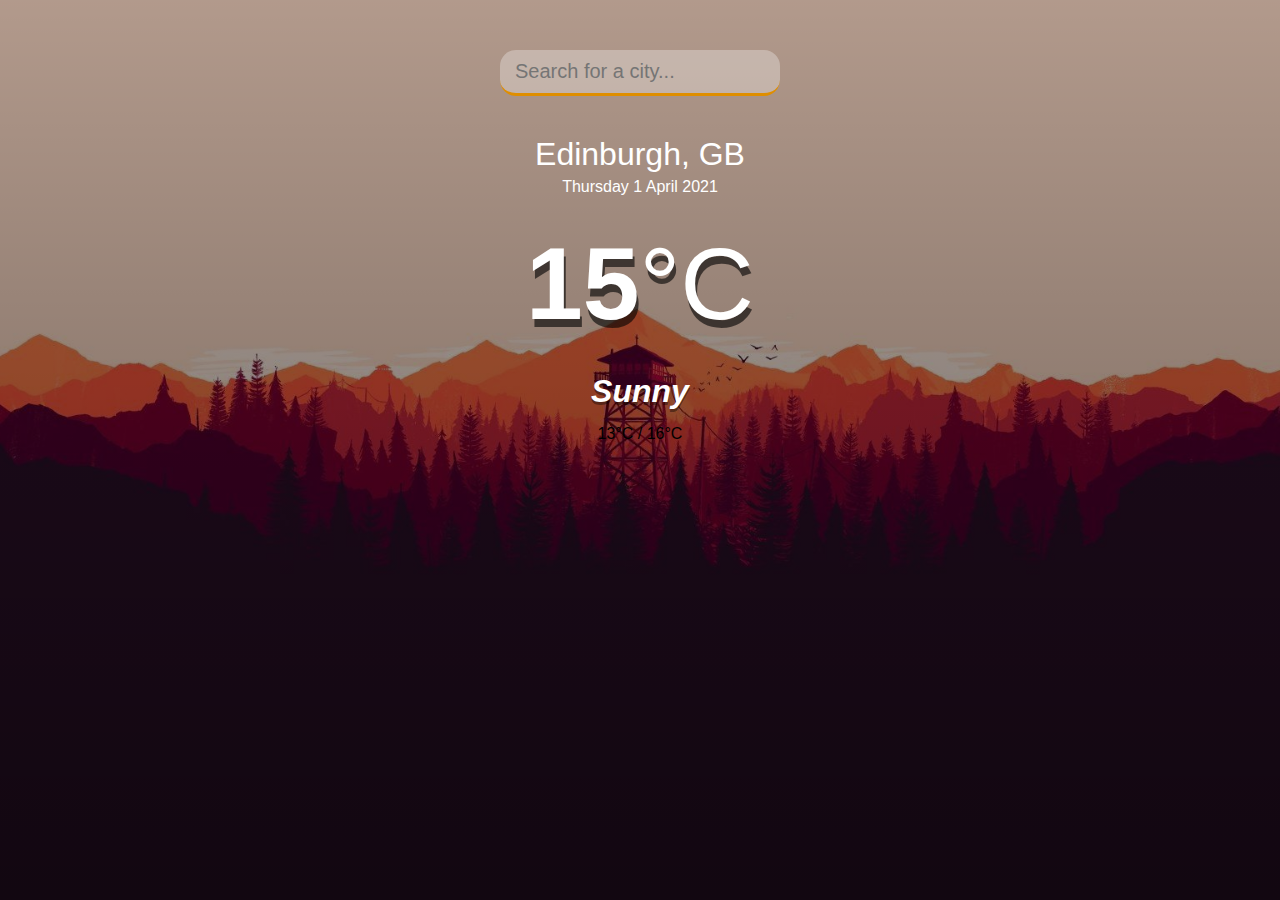
==== root/index.html @ 35a4bd6b "Add files via upload" ====
<!DOCTYPE html>
<html lang="en">
<head>
  <meta charset="UTF-8">
  <meta name="viewport" content="width=device-width, initial-scale=1.0">
  <meta http-equiv="X-UA-Compatible" content="ie=edge">
  <title>Weather</title>
  <link rel="stylesheet" href="css/style.css" />
</head>

<body>

  <div class="app_wrap">

    <header>

      <input type="text" autocomplete="off" class="search_box" placeholder="Search for a city..." />

    </header>

    <main>

      <section class="location">

        <div class="city">Edinburgh, GB</div>
        <div class="date">Thursday 1 April 2021</div>

      </section>

      <section>

      <div class="current">

        <div class="temp">15<span>°C</span></div>
        <div class="weather">Sunny</div>
        <div class="hi_low">13°C / 16°C</div>

      </div>

    </main>

  </div>

  <script src="main.js"></script>

</body>
</html>
---- root/css/style.css ----
* {
  margin: 0;
  padding: 0;
  box-sizing: border-box;
}

body {
  font-family: 'montserrat', sans-serif;
  background-image: url('../img/bg.jpg');
  background-size: cover;
  background-position: top center;
}

.app_wrap {
  display: flex;
  flex-direction: column;
  min-height: 100vh;
  background-image: linear-gradient(to bottom, rgba(0, 0, 0, 0.3), rgba(0, 0, 0, 0.6));
}

header {
  display: flex;
  justify-content: center;
  align-items: center;
  padding: 50px 15px 15px;
}

header input {
  width: 100%;
  max-width: 280px;
  padding: 10px 15px;
  border: none;
  outline: none;
  background-color: rgba(255, 255, 255, 0.3);
  border-radius: 16px 16px 16px 16px;
  border-bottom: 3px solid #DF8E00;
  color: #313131;
  font-size: 20px;
  font-weight: 300;
  transition: 0.2s ease-out;
}

header input:focus {
  background-color: rgba(255, 255, 255, 0.6);
}

main {
  flex: 1 1 100%;
  padding: 25px 25px 50px;
  display: flex;
  flex-direction: column;
  align-items: center;
  text-align: center;
}

.location .city{
  color: white;
  font-size: 32px;
  font-weight: 500;
  margin-bottom: 5px;
}

.location .date{
  color: white;
  font-size: 16px;
}

.current .temp{
  color: white;
  font-size: 102px;
  font-weight: 900;
  margin: 30px 0px;
  text-shadow: 2px 8px rgba(0, 0, 0, 0.6);
}

.current .temp span{
  font-weight: 500;
}

.current .weather {
  color: white;
  font-size: 32px;
  font-weight: 700;
  font-style: italic;
  margin-bottom: 15px;
  text-shadow: 0px 3px rgba(0, 0, 0, 0.4);
}
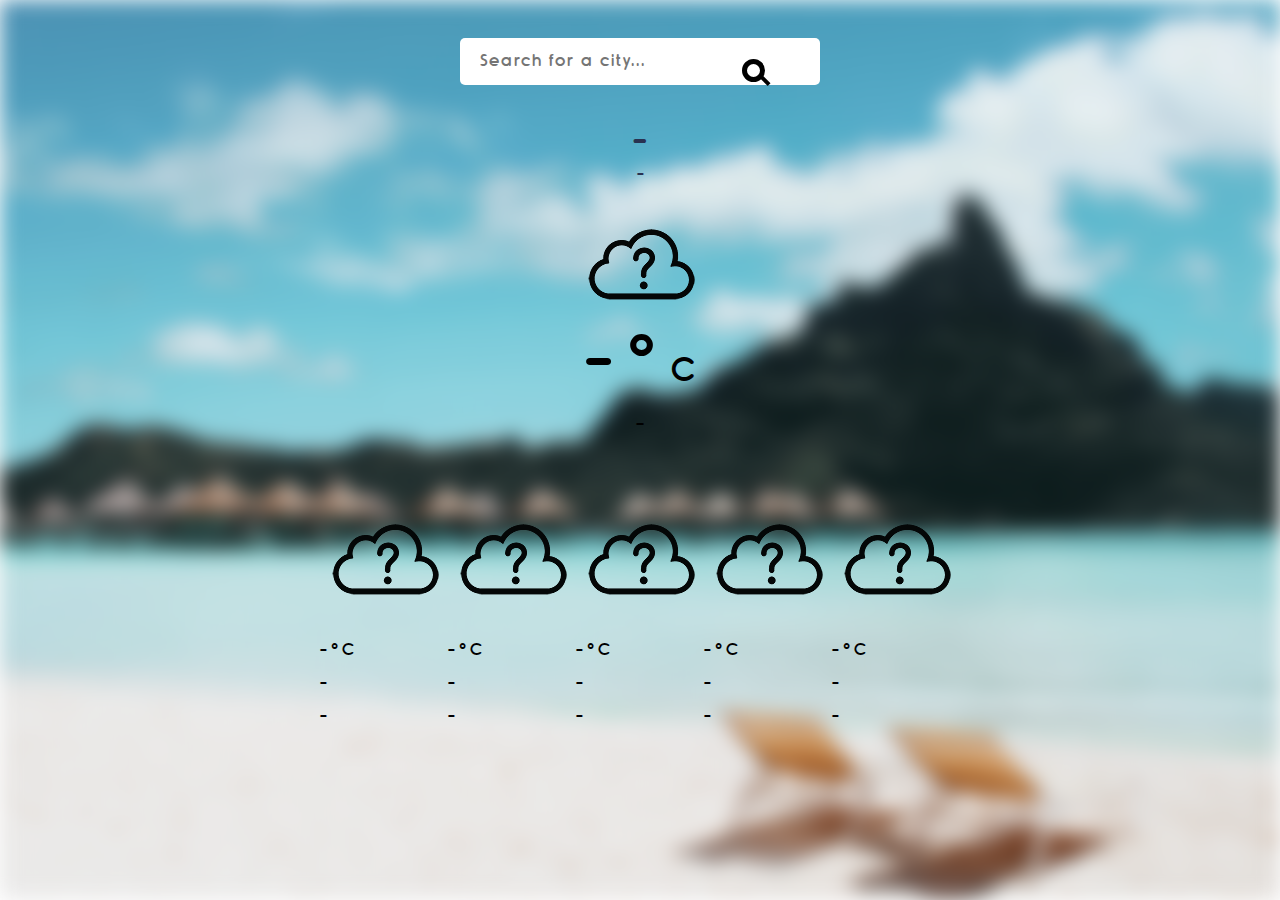
==== commit 53d93256: "Add files via upload" ====
--- a/root/index.html
+++ b/root/index.html
@@ -1,47 +1,111 @@
 <!DOCTYPE html>
 <html lang="en">
 <head>
-  <meta charset="UTF-8">
-  <meta name="viewport" content="width=device-width, initial-scale=1.0">
-  <meta http-equiv="X-UA-Compatible" content="ie=edge">
-  <title>Weather</title>
-  <link rel="stylesheet" href="css/style.css" />
+<meta charset="UTF-8">
+<meta name="viewport" content="width=device-width, initial-scale=1.0">
+<meta http-equiv="X-UA-Compatible" content="ie=edge">
+<title>Weather</title>
+<link rel="stylesheet" href="font/Rimouski.css">
+<link rel="stylesheet" href="css/style.css" />
 </head>
 
 <body>
 
-  <div class="app_wrap">
+<div class="wrapper">
+	
+	<div class="overlay"></div>
+	
+		<div class="container">
+	
+			<input type="text" autocomplete="off" class="search-box" placeholder="Search for a city..." />
 
-    <header>
+			<div class="notifications"></div>
 
-      <input type="text" autocomplete="off" class="search_box" placeholder="Search for a city..." />
+			<div class="weather-container">
+				
+				<div class="location"><p>-</p></div>
 
-    </header>
+				<div class="date"><p>-</p></div>
 
-    <main>
+				<div class="weather-icon"><img src="icons/unknown.png" alt="Unknown"></div>
 
-      <section class="location">
+				<div class="temperature-value"><p>- ° <span>C</span></p></div>
 
-        <div class="city">Edinburgh, GB</div>
-        <div class="date">Thursday 1 April 2021</div>
+				<div class="temperature-description"><p> - </p></div>
 
-      </section>
+				<i class="glass" onclick="setQuery"></i>
+				
+					<div class="forecast-overall-container">
 
-      <section>
+						<div class="forecast-container">
 
-      <div class="current">
+							<div class="weather-icon-one"><img src="icons/unknown.png" alt="Unknown"></div>
 
-        <div class="temp">15<span>°C</span></div>
-        <div class="weather">Sunny</div>
-        <div class="hi_low">13°C / 16°C</div>
+							<div class="temperature-value-forecast-one"><p>- ° <span>C</span></p></div>
 
-      </div>
+							<div class="temperature-description-forecast-one"><p> - </p></div>
 
-    </main>
+							<div class="days-one"><p>-</p></div>
 
-  </div>
+						</div>
 
-  <script src="main.js"></script>
+						<div class="forecast-container">
+
+							<div class="weather-icon-two"><img src="icons/unknown.png" alt="Unknown"></div>
+
+							<div class="temperature-value-forecast-two"><p>- ° <span>C</span></p></div>
+
+							<div class="temperature-description-forecast-two"><p> - </p></div>
+
+							<div class="days-two"><p>-</p></div>
+
+						</div>
+
+						<div class="forecast-container">
+
+							<div class="weather-icon-three"><img src="icons/unknown.png" alt="Unknown"></div>
+
+							<div class="temperature-value-forecast-three"><p>- ° <span>C</span></p></div>
+
+							<div class="temperature-description-forecast-three"><p> - </p></div>
+
+							<div class="days-three"><p>-</p></div>
+
+						</div>
+
+						<div class="forecast-container">
+
+							<div class="weather-icon-four"><img src="icons/unknown.png" alt="Unknown"></div>
+
+							<div class="temperature-value-forecast-four"><p>- ° <span>C</span></p></div>
+
+							<div class="temperature-description-forecast-four"><p> - </p></div>
+
+							<div class="days-four"><p>-</p></div>
+
+						</div>
+
+						<div class="forecast-container">
+
+							<div class="weather-icon-five"><img src="icons/unknown.png" alt="Unknown"></div>
+
+							<div class="temperature-value-forecast-five"><p>- ° <span>C</span></p></div>
+
+							<div class="temperature-description-forecast-five"><p> - </p></div>
+
+							<div class="days-five"><p>-</p></div>
+
+						</div>
+						
+					</div>
+
+			</div>
+			
+		</div>
+	
+</div>
+  
+<script src="js/main.js"></script>
 
 </body>
 </html>
--- a/root/font/Rimouski.css
+++ b/root/font/Rimouski.css
@@ -0,0 +1,8 @@
+@font-face {
+    font-family: 'Rimouski';
+    src: url('rimouski_sb-webfont.woff2') format('woff2'),
+         url('rimouski_sb-webfont.woff') format('woff');
+    font-weight: normal;
+    font-style: normal;
+
+}--- a/root/css/style.css
+++ b/root/css/style.css
@@ -1,87 +1,186 @@
-* {
-  margin: 0;
-  padding: 0;
-  box-sizing: border-box;
+*{
+    font-family: "Rimouski";
 }
 
-body {
-  font-family: 'montserrat', sans-serif;
-  background-image: url('../img/bg.jpg');
-  background-size: cover;
-  background-position: top center;
+body{
+    margin: 0;
+	padding: 0;
 }
 
-.app_wrap {
-  display: flex;
-  flex-direction: column;
-  min-height: 100vh;
-  background-image: linear-gradient(to bottom, rgba(0, 0, 0, 0.3), rgba(0, 0, 0, 0.6));
+.wrapper{
+    width: 100%;
+	height: 100vh;
 }
 
-header {
-  display: flex;
-  justify-content: center;
-  align-items: center;
-  padding: 50px 15px 15px;
+.overlay{
+	width: 100%;
+	height: 100vh;
+	background: url(../img/pexels.jpg);
+	-webkit-background-size: cover;
+	-moz-background-size: cover;
+	-ms-background-size: cover;
+	-o-background-size: cover;
+	background-size: cover;
+	background-position: center;
+	filter: blur(10px);
+    -webkit-filter: blur(10px);
+    -moz-filter: blur(10px);
+    -o-filter: blur(10px);
+    -ms-filter: blur(10px);
 }
 
-header input {
-  width: 100%;
-  max-width: 280px;
-  padding: 10px 15px;
-  border: none;
-  outline: none;
-  background-color: rgba(255, 255, 255, 0.3);
-  border-radius: 16px 16px 16px 16px;
-  border-bottom: 3px solid #DF8E00;
-  color: #313131;
-  font-size: 20px;
-  font-weight: 300;
-  transition: 0.2s ease-out;
+.container{
+	width: 100%;
+	position: absolute;
+	left: 0;
+	top: 0;
 }
 
-header input:focus {
-  background-color: rgba(255, 255, 255, 0.6);
+.notification{
+    background-color: #f8d7da;
+    display: none;
 }
 
-main {
-  flex: 1 1 100%;
-  padding: 25px 25px 50px;
-  display: flex;
-  flex-direction: column;
-  align-items: center;
-  text-align: center;
+.notification p{
+    color: #721c24;
+    font-size: 1.2em;
+    margin: 0;
+    text-align: center;
+    padding: 10px 0;
 }
 
-.location .city{
-  color: white;
-  font-size: 32px;
-  font-weight: 500;
-  margin-bottom: 5px;
+.weather-container{
+    width: 100%;
+    height: auto;
+	margin: auto;
 }
 
-.location .date{
-  color: white;
-  font-size: 16px;
+.weather-icon{
+    width: 300px;
+    height: 128px;
+	margin: auto;
 }
 
-.current .temp{
-  color: white;
-  font-size: 102px;
-  font-weight: 900;
-  margin: 30px 0px;
-  text-shadow: 2px 8px rgba(0, 0, 0, 0.6);
+.weather-icon img{
+    display: block;
+    margin: 0 auto;
 }
 
-.current .temp span{
-  font-weight: 500;
+.temperature-value{
+    width: 300px;
+    height:60px;
+	margin: auto;
 }
 
-.current .weather {
-  color: white;
-  font-size: 32px;
-  font-weight: 700;
-  font-style: italic;
-  margin-bottom: 15px;
-  text-shadow: 0px 3px rgba(0, 0, 0, 0.4);
+.temperature-value p{
+    padding: 0;
+    margin: 0;
+    color: black;
+    font-size: 4em;
+    text-align: center;
+    cursor: pointer;
 }
+
+.temperature-value p:hover{
+    
+}
+
+.temperature-value span{
+    color: black;
+    font-size: 0.5em;
+}
+
+.temperature-description{
+    
+}
+
+.temperature-description p{
+    padding: 8px;
+    margin-bottom: 4%;
+    color: black;
+    text-align: center;
+    font-size: 1.2em;
+}
+
+.location{
+    
+}
+
+.location p{
+    margin: 0;
+    padding: 0;
+    color: #293251;
+    text-align: center;
+    font-size: 2.5vw;
+}
+
+.date{
+	margin-top: -10px;
+}
+
+.date p{
+    color: #293251;
+    text-align: center;
+    font-size: 1em;
+}
+
+.forecast-overall-container{
+	width: 100%;
+    display: flex;
+    place-content: center;
+}
+
+.forecast-container{
+	float: left;
+}
+
+.search-box{
+	position: relative;
+  	padding: 15px 40px 15px 20px;
+ 	width: 300px;
+  	color: #525252;
+  	font-size: 16px;
+  	font-weight: 100;
+ 	letter-spacing: 2px;
+ 	border: none;
+ 	border-radius: 5px;
+	left: 50%;
+    transform: translateX(-50%);
+    margin: 3% 0 3% 0;
+    background: linear-gradient(to right, #FFFFFF 0%,#464747 #F9F9F9 100%);
+  	transition: width 0.4s ease;
+  	outline: none;
+}
+
+i{
+  	left: 58%;
+    bottom: 89%;
+    color: #8233C5;
+}
+
+.glass{
+	font-size: 50px;
+    display: inline-block;
+    width: 13px;
+    height: 13px;
+    border: 0.1em solid black;
+    position: absolute;
+    border-radius: 25px;
+}
+
+.glass::before{
+ 	content: "";
+    display: inline-block;
+    position: absolute;
+    right: -78%;
+    bottom: -45%;
+    border-width: 0;
+    background: black;
+    width: 13px;
+    height: 4px;
+    transform: rotate(45deg);
+}
+
+.glass:hover{
+	cursor: pointer;
+}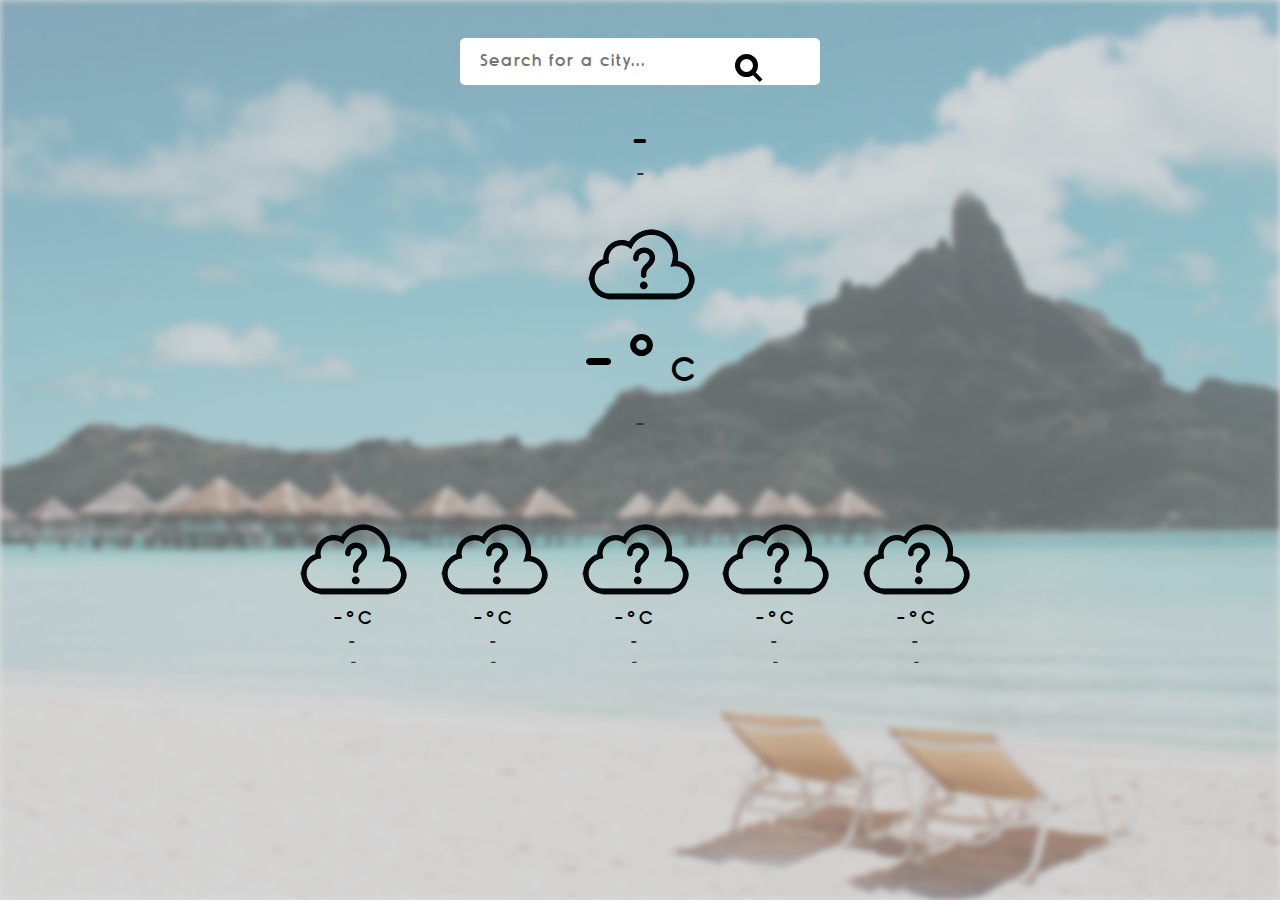
==== commit c0fbf0c4: "Updating index.html" ====
--- a/root/index.html
+++ b/root/index.html
@@ -15,9 +15,13 @@
 	
 	<div class="overlay"></div>
 	
+	<div class="filter-overlay"></div>
+	
 		<div class="container">
 	
 			<input type="text" autocomplete="off" class="search-box" placeholder="Search for a city..." />
+			
+			<i class="glass" onclick="setQuery"></i>
 
 			<div class="notifications"></div>
 
@@ -32,8 +36,6 @@
 				<div class="temperature-value"><p>- ° <span>C</span></p></div>
 
 				<div class="temperature-description"><p> - </p></div>
-
-				<i class="glass" onclick="setQuery"></i>
 				
 					<div class="forecast-overall-container">
 
@@ -41,11 +43,11 @@
 
 							<div class="weather-icon-one"><img src="icons/unknown.png" alt="Unknown"></div>
 
-							<div class="temperature-value-forecast-one"><p>- ° <span>C</span></p></div>
+							<div class="temperature-value-forecast-styling temperature-value-forecast-one center"><p>- ° <span>C</span></p></div>
 
-							<div class="temperature-description-forecast-one"><p> - </p></div>
+							<div class="temperature-description-forecast-styling temperature-description-forecast-one center"><p> - </p></div>
 
-							<div class="days-one"><p>-</p></div>
+							<div class="days-styling days-one center"><p>-</p></div>
 
 						</div>
 
@@ -53,11 +55,11 @@
 
 							<div class="weather-icon-two"><img src="icons/unknown.png" alt="Unknown"></div>
 
-							<div class="temperature-value-forecast-two"><p>- ° <span>C</span></p></div>
+							<div class="temperature-value-forecast-styling temperature-value-forecast-two center"><p>- ° <span>C</span></p></div>
 
-							<div class="temperature-description-forecast-two"><p> - </p></div>
+							<div class="temperature-description-forecast-styling temperature-description-forecast-two center"><p> - </p></div>
 
-							<div class="days-two"><p>-</p></div>
+							<div class="days-styling days-two center"><p>-</p></div>
 
 						</div>
 
@@ -65,11 +67,11 @@
 
 							<div class="weather-icon-three"><img src="icons/unknown.png" alt="Unknown"></div>
 
-							<div class="temperature-value-forecast-three"><p>- ° <span>C</span></p></div>
+							<div class="temperature-value-forecast-styling temperature-value-forecast-three center"><p>- ° <span>C</span></p></div>
 
-							<div class="temperature-description-forecast-three"><p> - </p></div>
+							<div class="temperature-description-forecast-styling temperature-description-forecast-three center"><p> - </p></div>
 
-							<div class="days-three"><p>-</p></div>
+							<div class="days-styling days-three center"><p>-</p></div>
 
 						</div>
 
@@ -77,11 +79,11 @@
 
 							<div class="weather-icon-four"><img src="icons/unknown.png" alt="Unknown"></div>
 
-							<div class="temperature-value-forecast-four"><p>- ° <span>C</span></p></div>
+							<div class="temperature-value-forecast-styling temperature-value-forecast-four center"><p>- ° <span>C</span></p></div>
 
-							<div class="temperature-description-forecast-four"><p> - </p></div>
+							<div class="temperature-description-forecast-styling temperature-description-forecast-four center"><p> - </p></div>
 
-							<div class="days-four"><p>-</p></div>
+							<div class="days-styling days-four center"><p>-</p></div>
 
 						</div>
 
@@ -89,11 +91,11 @@
 
 							<div class="weather-icon-five"><img src="icons/unknown.png" alt="Unknown"></div>
 
-							<div class="temperature-value-forecast-five"><p>- ° <span>C</span></p></div>
+							<div class="temperature-value-forecast-styling temperature-value-forecast-five center"><p>- ° <span>C</span></p></div>
 
-							<div class="temperature-description-forecast-five"><p> - </p></div>
+							<div class="temperature-description-forecast-styling temperature-description-forecast-five center"><p> - </p></div>
 
-							<div class="days-five"><p>-</p></div>
+							<div class="days-styling days-five center"><p>-</p></div>
 
 						</div>
 						
--- a/root/css/style.css
+++ b/root/css/style.css
@@ -6,7 +6,6 @@
     margin: 0;
 	padding: 0;
 }
-
 .wrapper{
     width: 100%;
 	height: 100vh;
@@ -22,18 +21,30 @@
 	-o-background-size: cover;
 	background-size: cover;
 	background-position: center;
-	filter: blur(10px);
-    -webkit-filter: blur(10px);
-    -moz-filter: blur(10px);
-    -o-filter: blur(10px);
-    -ms-filter: blur(10px);
-}
-
-.container{
-	width: 100%;
+	filter: blur(3px);
+    -webkit-filter: blur(3px);
+    -moz-filter: blur(3px);
+    -o-filter: blur(3px);
+    -ms-filter: blur(3px);
+}
+
+.filter-overlay{
+	width:100vw;
+	height: 100vh;
+	background: rgba(189,189,189,1.00);
+	opacity: 0.5;
 	position: absolute;
 	left: 0;
 	top: 0;
+	z-index: 2;
+}
+
+.container{
+	width: 100%;
+	position: absolute;
+	left: 0;
+	top: 0;
+	z-index: 3;
 }
 
 .notification{
@@ -66,6 +77,10 @@
     margin: 0 auto;
 }
 
+.center{
+	text-align: center;
+}
+
 .temperature-value{
     width: 300px;
     height:60px;
@@ -90,26 +105,17 @@
     font-size: 0.5em;
 }
 
-.temperature-description{
-    
-}
-
 .temperature-description p{
     padding: 8px;
     margin-bottom: 4%;
-    color: black;
+    color: #343434;
     text-align: center;
     font-size: 1.2em;
 }
 
-.location{
-    
-}
-
 .location p{
     margin: 0;
     padding: 0;
-    color: #293251;
     text-align: center;
     font-size: 2.5vw;
 }
@@ -119,7 +125,7 @@
 }
 
 .date p{
-    color: #293251;
+    color: #343434;
     text-align: center;
     font-size: 1em;
 }
@@ -132,6 +138,13 @@
 
 .forecast-container{
 	float: left;
+	margin-right: 1%;
+}
+
+.weather-forecast-icons{
+	margin-left: 7.5%;
+    width: 85%;
+    height: auto;
 }
 
 .search-box{
@@ -153,8 +166,8 @@
 }
 
 i{
-  	left: 58%;
-    bottom: 89%;
+  	left: 57.4%;
+    bottom: 88.6%;
     color: #8233C5;
 }
 
@@ -183,4 +196,48 @@
 
 .glass:hover{
 	cursor: pointer;
-}+}
+
+.weather-icon-one{
+	width: 100%;
+    height: 12vh;
+}
+
+.weather-icon-two{
+	width: 100%;
+    height: 12vh;
+}
+
+.weather-icon-three{
+	width: 100%;
+    height: 12vh;
+}
+
+.weather-icon-four{
+	width: 100%;
+    height: 12vh;
+}
+
+.weather-icon-five{
+	width: 100%;
+    height: 12vh;
+}
+
+.temperature-value-forecast-styling{
+	font-size: 1.4vw;
+}
+
+.forecast-container p{
+	margin: 5% 0 5% 0;
+}
+
+.temperature-description-forecast-styling{
+	font-size: 1vw;
+	color: #343434;
+}
+
+.days-styling{
+	font-style: italic;
+	font-size: 0.9vw;
+	color: #343434;
+}
